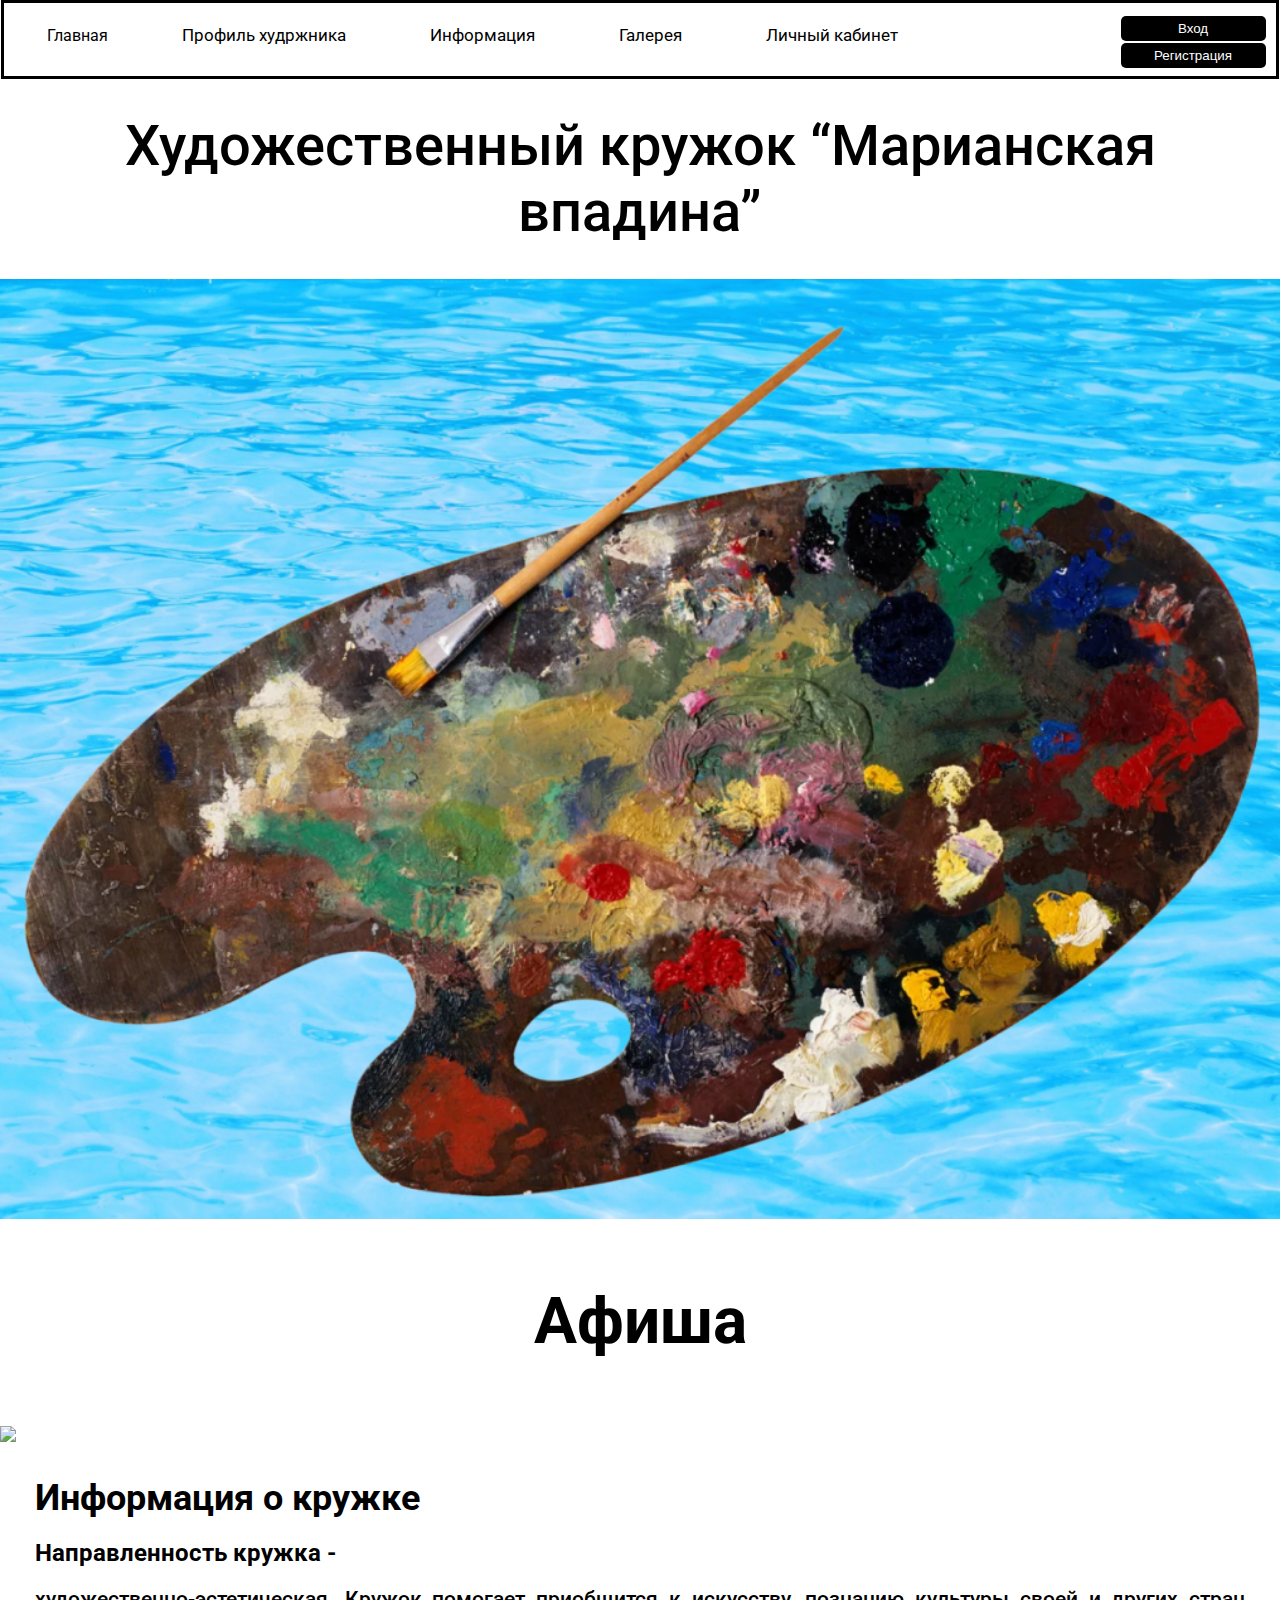
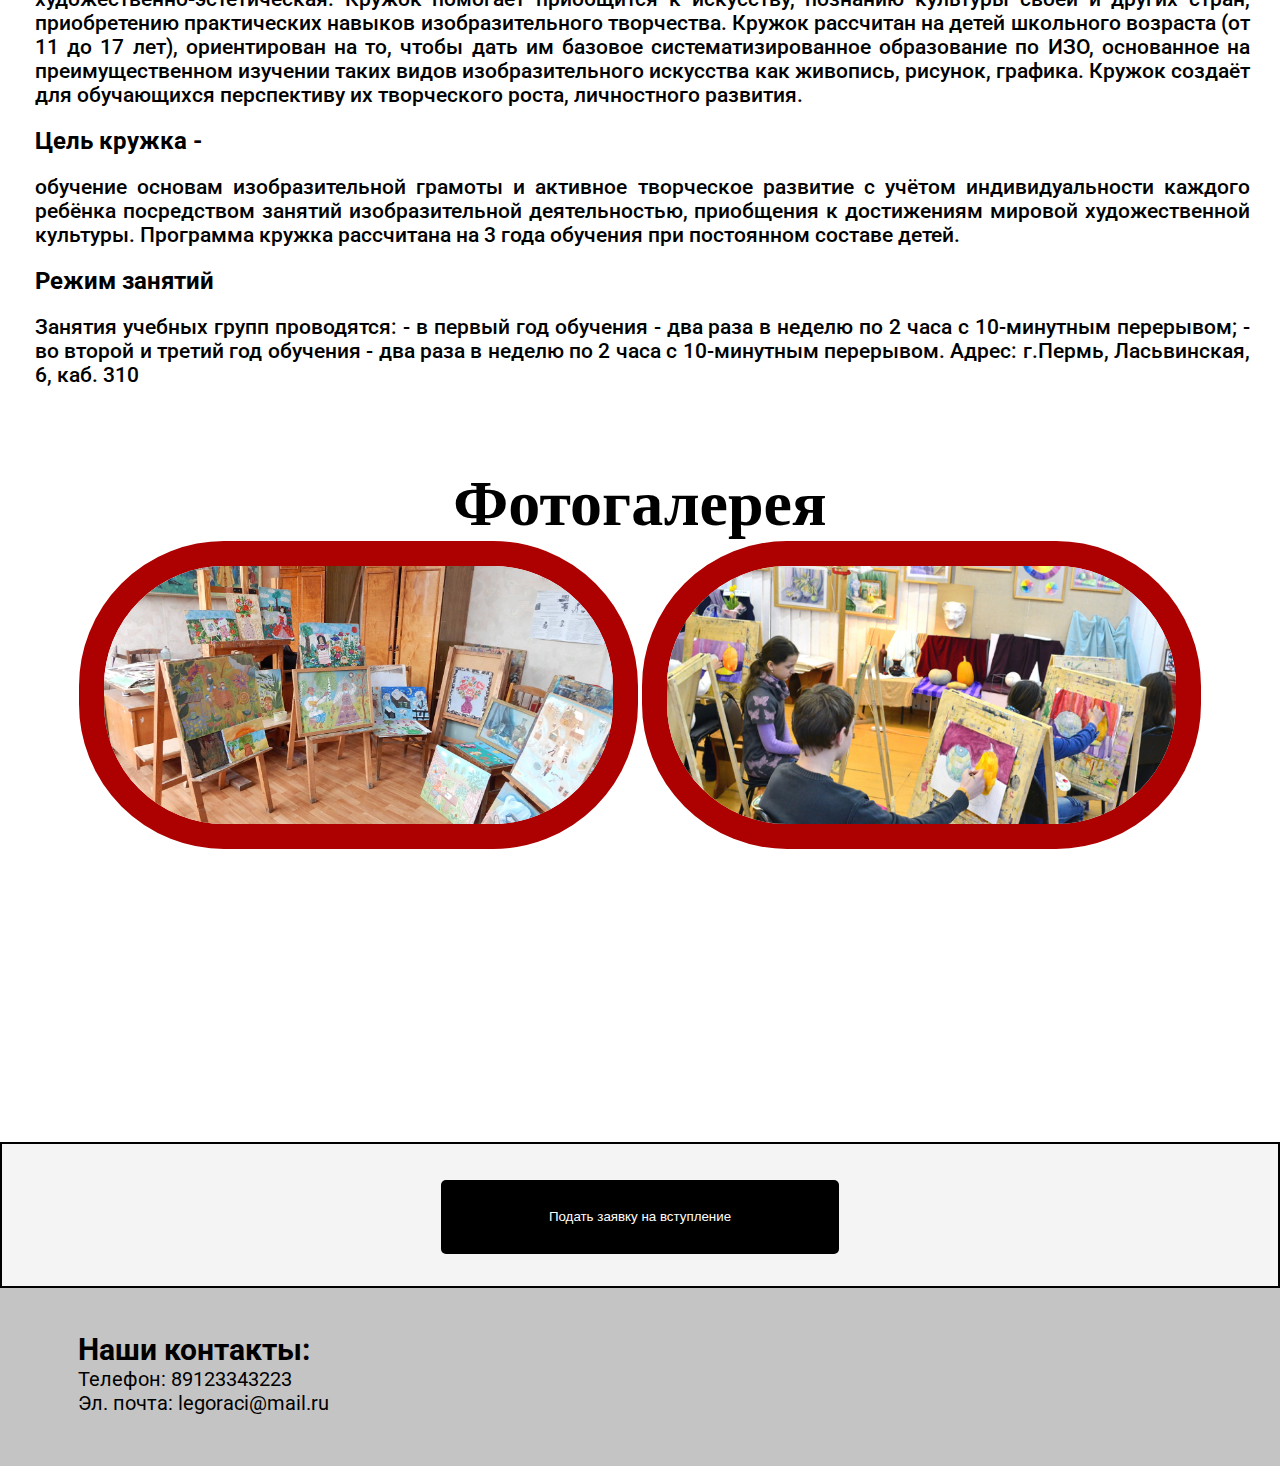
==== index.html @ 508a038b "Add files via upload" ====
<!DOCTYPE html>
<head>
    <meta charset="UTF-8">
    <meta name="viewport" content="width=device-width, initial-scale=1.0">
    <title>MySite</title>
    <link rel="stylesheet" href="css/style.css">
    <link href="https://fonts.googleapis.com/css2?family=Roboto:wght@500&display=swap" rel="stylesheet">
	<link href="https://fonts.googleapis.com/css2?family=Roboto:wght@500&family=Saira&display=swap" rel="stylesheet">
</head>

<body>
	<header>
		<ul class="list">
                        <li class="item">
                            Главная
                        <li class="item">
                            <a href="Page2.html" class="item-link">Профиль худржника</a></li>
                        <li class="item">
                            <a href="Page3.html" class="item-link">Информация</a></li>
                        <li class="item">
                            <a href="Page4.html" class="item-link">Галерея</a></li>
                        <li class="item">
                            <a href="Page5.html" class="item-link">Личный кабинет</a></li>
        </ul>
        <section class="buttons">
        <button class="but">Вход</button>
        <button class="but2">Регистрация</button>
        </section>
    </header>
    <article class="logo">
    	<h2>Художественный кружок “Марианская впадина”</h2>
            <section class="logoimg">
        	   <img src="img/Page1/1.png">
            </section>
    </article>
    <article class="afisha">
    	<section class="aflogo">
    		<h2>Афиша</h2>
    	</section>
    	<section class="afimg">
    		<img src="img/page1/2.png">
    	</section>
    </article>
    <article class="information">
    	<section class="infosec">
    		<section class="inf">
			<h1>Информация о кружке</h1>

			<h2>Направленность кружка -</h2>

			художественно-эстетическая. Кружок помогает приобщится к искусству, познанию культуры своей и других стран, приобретению практических навыков изобразительного творчества.
			Кружок рассчитан на детей школьного возраста (от 11 до 17 лет), ориентирован на то, чтобы дать им базовое систематизированное образование по ИЗО, основанное на преимущественном изучении таких видов изобразительного искусства как живопись, рисунок, графика. 
			Кружок создаёт для обучающихся перспективу их творческого роста, личностного развития.

			<h2>Цель кружка -</h2>

			обучение основам изобразительной грамоты и активное творческое развитие с учётом индивидуальности каждого ребёнка посредством занятий изобразительной деятельностью, приобщения к достижениям мировой художественной культуры.
			Программа кружка рассчитана на 3 года обучения при постоянном составе детей. 

			<h2>Режим занятий</h2>

			Занятия учебных групп проводятся:
			- в первый год обучения - два раза в неделю по 2 часа с 10-минутным перерывом;
			- во второй и третий год обучения - два раза в неделю по 2 часа с 10-минутным
			перерывом.
			Адрес: г.Пермь, Ласьвинская, 6, каб. 310

    		</section>
    		<section class="photo">
    			<h2>Фотогалерея</h2>
                    <section class="imgsec">
        			<img src="img/Page1/4.png">
        			<img src="img/Page1/5.png">
                    </section>
    		</section>
    	</section>
    </article>
   	 <article class="zayava">
    	<button>Подать заявку на вступление</button>
    </article>
    <footer>
    	<section class="footerinfo">
    		<h2>Наши контакты:</h2>
			Телефон: 89123343223<p>
			Эл. почта: legoraci@mail.ru
    	</section>
    </footer>
</body>

</html>
---- css/style.css ----
* {
	margin: 0px auto 0px auto;
}
body{
	margin: 0;
	max-width: 1440px;
}
.item{
	display: inline;
	flex-direction: row;
	align-items: flex-start;
}
.item-link{
	color:black;
	text-decoration: none;
	margin-left: 70px;
	margin-right:10px;
	font-size: 17px;
	line-height: 14px;

}
.list{
	padding-left: 43px;
	padding-top: 23px;
	margin: 0;
	font-size: 16px;
}
header{	
	display: flex;
	font-family: Roboto;
	font-style: normal;
	font-weight: normal;
	height: 73px;
	border: 3px solid #000000;
	max-width: 1434px;
	width: 99.3%;
}
.buttons{
	padding-top: 13px;
}
.but,.but2{
	border: none;
	border-radius: 5px;
	background: black !important;
	color: white;
	margin-left: 64px;
	height: 46px;
	width: 140px;
}
.logoimg>img{
	display: flex;
    max-height: 1139px;
    max-width: 1440px;
    width: 100%;
}
.logo>h2{
	padding-top: 34px;
	padding-bottom: 34px;
	text-align: center;
	font-family: Roboto;
	font-style: normal;
	font-weight: 500;
	font-size: 56px;
}
.aflogo{
	height: 207px;
}
.aflogo>h2{
	padding-top: 65px;
	text-align: center;
	font-family: Roboto;
	font-style: normal;
	font-weight: bold;
	font-size: 64px;
}
.afimg>img{
	display: flex;
	max-height: 1139px;
    max-width: 1440px;
	width: 100%;
}
.information{
	max-width: 1440px;
	height: 1300px;
	width: 100%
}
.infosec{
	display: flex;
	background-image: url("https://sun9-53.userapi.com/i1jUUm5dBcCnN9PlJH2pIGy9Jk7ChJt-pm8dsA/E_zJJpRBofk.jpg");
    background-position: center;
    background-repeat: no-repeat;
    background-size: cover;
    height: 1300px;
    max-width: 1440px;
    width: 100%;
}
.inf{
	text-align:justify; 
	margin: 35px;
	margin-right: 30px;
	font-family: Roboto;
	font-style: normal;
	font-weight: 500;
	font-size: 21px;
}
.inf>h1{
	font-family: Roboto;
	font-style: normal;
	font-weight: bold;
	font-size: 36px;

}
.inf>h2{
	padding-top: 20px;
	padding-bottom: 20px;
	font-family: Roboto;
	font-style: normal;
	font-weight: bold;
	font-size: 24px;
}
.imgsec>img{
	border-radius: 145px;
	border: 25px solid #AD0000;
	width: 800px;
	height: 409px;
	margin: 55px;
}
.photo>h2{
	padding-top: 45px;
	font-family: Red Rose;
	font-style: normal;
	font-weight: bold;
	font-size: 64px;
	text-align: center;
}
.zayava{
	text-align: center;
	max-width: 1440px;
	height: 146px;
	padding-top: 36px;
	background: rgba(218, 218, 218, 0.3);
	border: 2px solid #000000;
	box-sizing: border-box;
}
.zayava>button{
	border: none;
	border-radius: 5px;
	background: black !important;
	color: white;
	height: 74px;
	width: 398px;
}
footer{ 
	max-width: 1440px;
	width: 100%;
	height: 178px;
	background: #C4C4C4;
}
.footerinfo{
	padding-left: 78px;
	padding-top: 44px;
	font-family: Roboto;
	font-style: normal;
	font-weight: normal;
	font-size: 20px;

}
@media(max-width: 1385px){
	.infosec{
		 flex-direction: column;
	}
	.imgsec>img{
		margin: auto;
		width: 509px;
		height: 258px;
	}
	.but,.but2{
		height:25px;
		width: 145px;
		margin: 0px;
	}
	.but2{
		margin-top: 2px;
	}
	.buttons{
		width: 145px;
		margin-right: 10px;
	}
}
@media(max-width: 1122px){
	.infosec{
		height: 1500px;
	}
	.information{
		height: 1500px;
	}
	.but{
		margin: 0px;
	}
	.but2{
		margin-top: 2px;
	}
	.buttons{
		margin-right: 10px;
	}
	.imgsec>img{
		display: flex;
		max-width: 509px;
		max-height: 258px;
	}
}
@media(max-width: 768px){
	.information{
		height: 1650px;
	}
	.infosec{
		height: 1650px;
	}
}
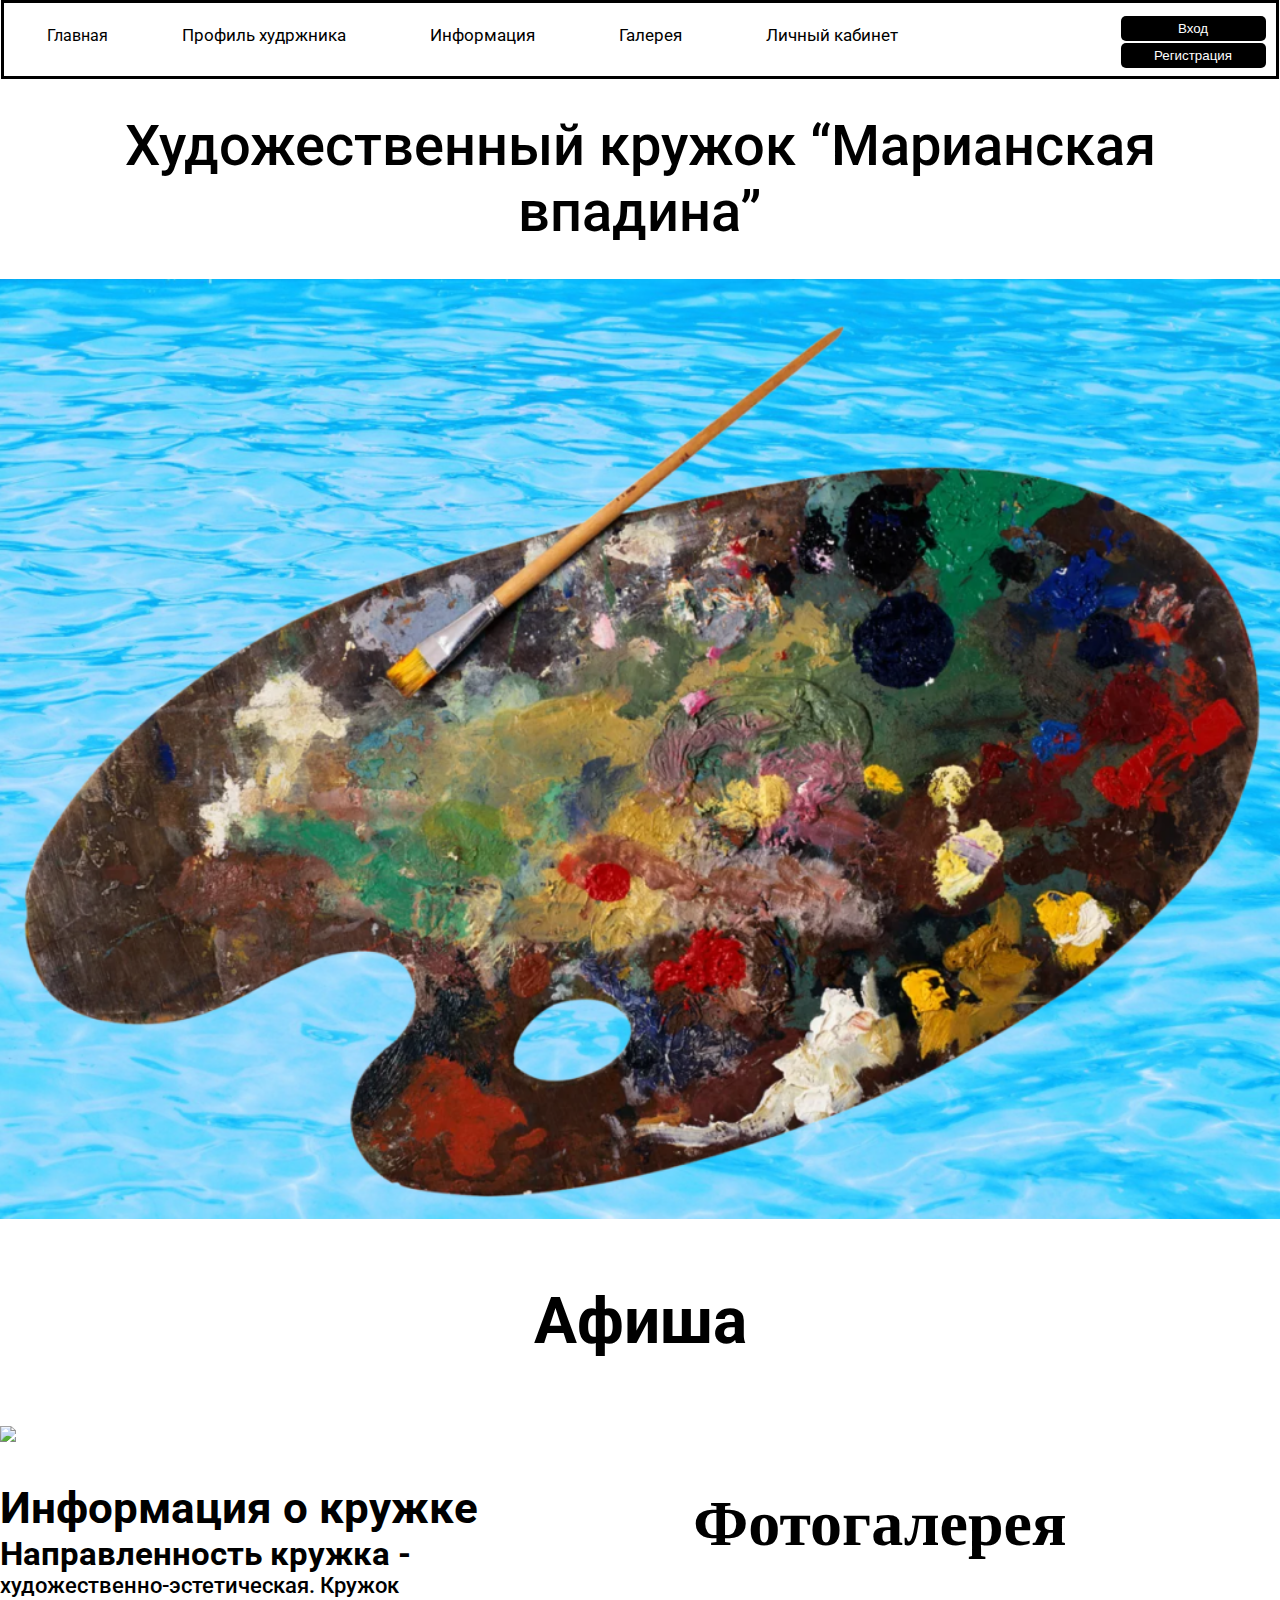
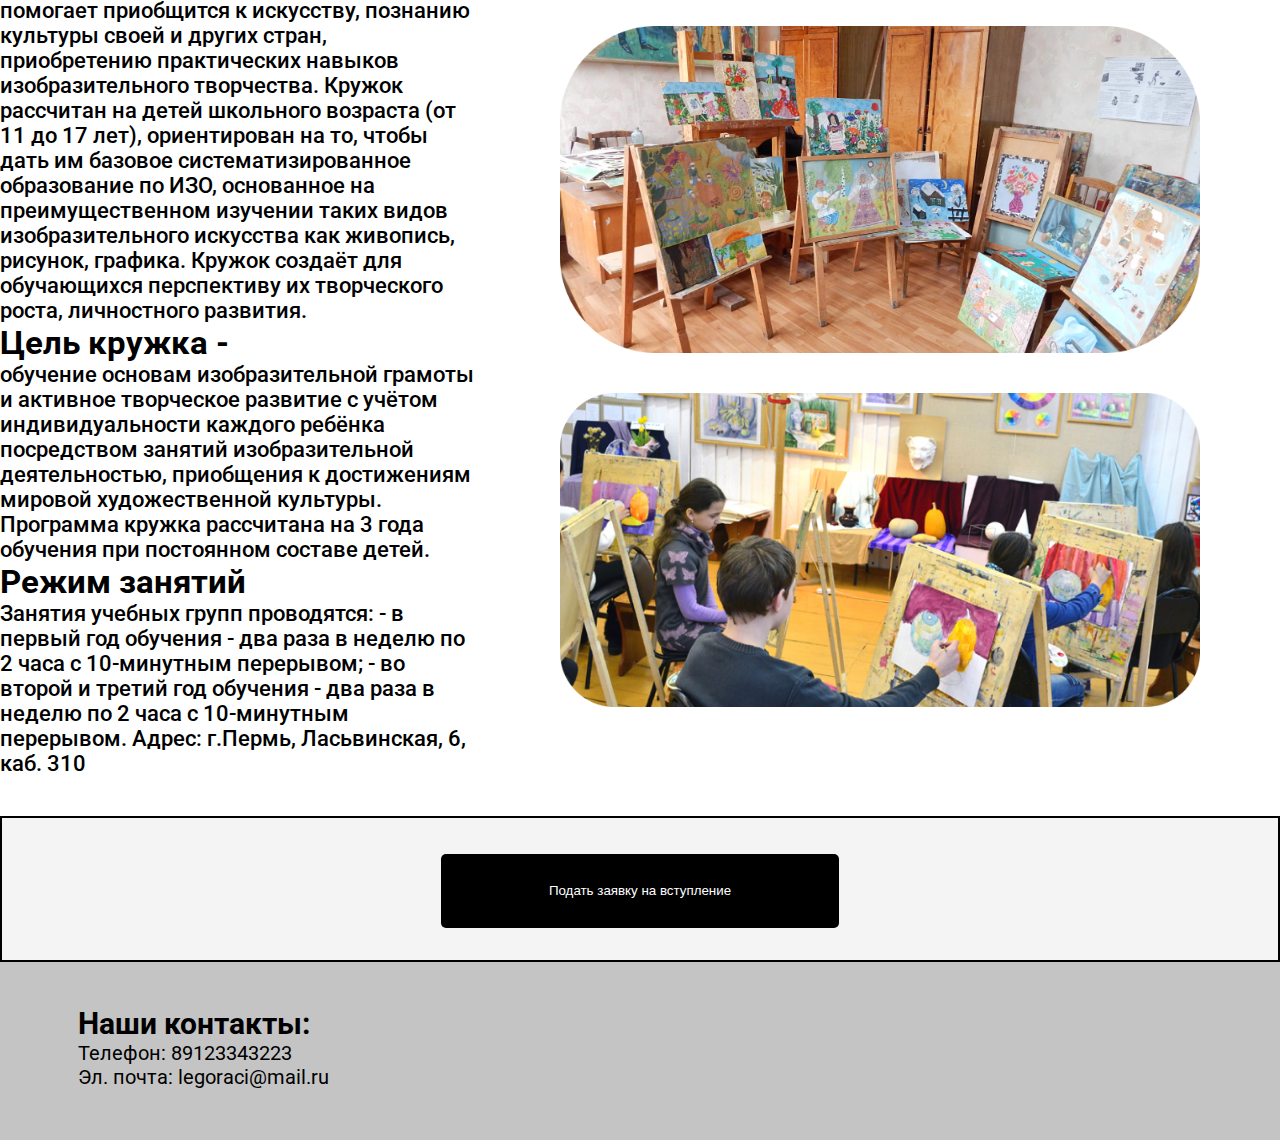
==== commit e049e7e8: "Add files via upload" ====
--- a/index.html
+++ b/index.html
@@ -11,8 +11,7 @@
 <body>
 	<header>
 		<ul class="list">
-                        <li class="item">
-                            Главная
+                        <li class="item">Главная</li>
                         <li class="item">
                             <a href="Page2.html" class="item-link">Профиль худржника</a></li>
                         <li class="item">
@@ -68,10 +67,8 @@
     		</section>
     		<section class="photo">
     			<h2>Фотогалерея</h2>
-                    <section class="imgsec">
         			<img src="img/Page1/4.png">
         			<img src="img/Page1/5.png">
-                    </section>
     		</section>
     	</section>
     </article>
--- a/css/style.css
+++ b/css/style.css
@@ -3,7 +3,6 @@
 }
 body{
 	margin: 0;
-	max-width: 1440px;
 }
 .item{
 	display: inline;
@@ -80,58 +79,32 @@
 	width: 100%;
 }
 .information{
+	display: flex; 
+	background-image: url("https://sun9-53.userapi.com/i1jUUm5dBcCnN9PlJH2pIGy9Jk7ChJt-pm8dsA/E_zJJpRBofk.jpg"); 
+	background-position: center; 
+	background-repeat: no-repeat; 
+	background-size: cover; 
 	max-width: 1440px;
-	height: 1300px;
-	width: 100%
+}
+.inf{
+	padding-top: 40px;
+	padding-bottom: 40px;
+	max-width:480px;
+	width: 95%;
+	font-family: Roboto;
+	font-style: normal;
+	font-weight: 500;
+	font-size: 22px;
 }
 .infosec{
 	display: flex;
-	background-image: url("https://sun9-53.userapi.com/i1jUUm5dBcCnN9PlJH2pIGy9Jk7ChJt-pm8dsA/E_zJJpRBofk.jpg");
-    background-position: center;
-    background-repeat: no-repeat;
-    background-size: cover;
-    height: 1300px;
-    max-width: 1440px;
-    width: 100%;
-}
-.inf{
-	text-align:justify; 
-	margin: 35px;
-	margin-right: 30px;
-	font-family: Roboto;
-	font-style: normal;
-	font-weight: 500;
-	font-size: 21px;
-}
-.inf>h1{
-	font-family: Roboto;
-	font-style: normal;
-	font-weight: bold;
-	font-size: 36px;
-
-}
-.inf>h2{
-	padding-top: 20px;
-	padding-bottom: 20px;
-	font-family: Roboto;
-	font-style: normal;
-	font-weight: bold;
-	font-size: 24px;
-}
-.imgsec>img{
-	border-radius: 145px;
-	border: 25px solid #AD0000;
-	width: 800px;
-	height: 409px;
-	margin: 55px;
-}
-.photo>h2{
-	padding-top: 45px;
-	font-family: Red Rose;
-	font-style: normal;
-	font-weight: bold;
-	font-size: 64px;
-	text-align: center;
+}
+.photo>img{
+	padding: 20px;
+	display: flex;
+	max-width: 800px;
+	max-height: 409px;
+	width: 80%;
 }
 .zayava{
 	text-align: center;
@@ -150,6 +123,15 @@
 	height: 74px;
 	width: 398px;
 }
+.photo>h2{
+	padding-top: 45px;
+	padding-bottom: 45px;
+	font-family: Red Rose;
+	font-style: normal;
+	font-weight: bold;
+	font-size: 64px;
+	text-align: center;
+}
 footer{ 
 	max-width: 1440px;
 	width: 100%;
@@ -166,14 +148,8 @@
 
 }
 @media(max-width: 1385px){
-	.infosec{
-		 flex-direction: column;
-	}
-	.imgsec>img{
-		margin: auto;
-		width: 509px;
-		height: 258px;
-	}
+
+
 	.but,.but2{
 		height:25px;
 		width: 145px;
@@ -188,11 +164,12 @@
 	}
 }
 @media(max-width: 1122px){
+	.inf{
+	max-width:1440px;
+	width: 95%;
+	}
 	.infosec{
-		height: 1500px;
-	}
-	.information{
-		height: 1500px;
+		 flex-direction: column;
 	}
 	.but{
 		margin: 0px;
@@ -203,17 +180,46 @@
 	.buttons{
 		margin-right: 10px;
 	}
-	.imgsec>img{
-		display: flex;
-		max-width: 509px;
-		max-height: 258px;
-	}
 }
 @media(max-width: 768px){
-	.information{
-		height: 1650px;
-	}
-	.infosec{
-		height: 1650px;
-	}
-}
+	body{
+		max-width: 767px;
+	}
+}
+@media(max-width: 705px){
+.item{
+		display:block;
+		 flex-direction: column;
+		 padding-top: 10px;
+	}
+.item-link{
+	margin-left: 0px;
+	margin-right:0px;
+
+}
+.list{
+	padding-left: 25px;
+	font-size: 28px;
+	font-weight: bold;
+}
+header{	
+	height: 270px;
+	display: flex;
+	justify-content: space-between;
+	}
+.buttons{
+	padding-top: 60px;
+	padding-right: 70px;
+	margin-left: 0px;
+}
+.but,.but2{
+	height: 76px;
+	width: 210px;
+}
+}
+@media(max-width: 663px){
+	body{
+		min-width: 700px;
+		width: 100%;
+	}
+}
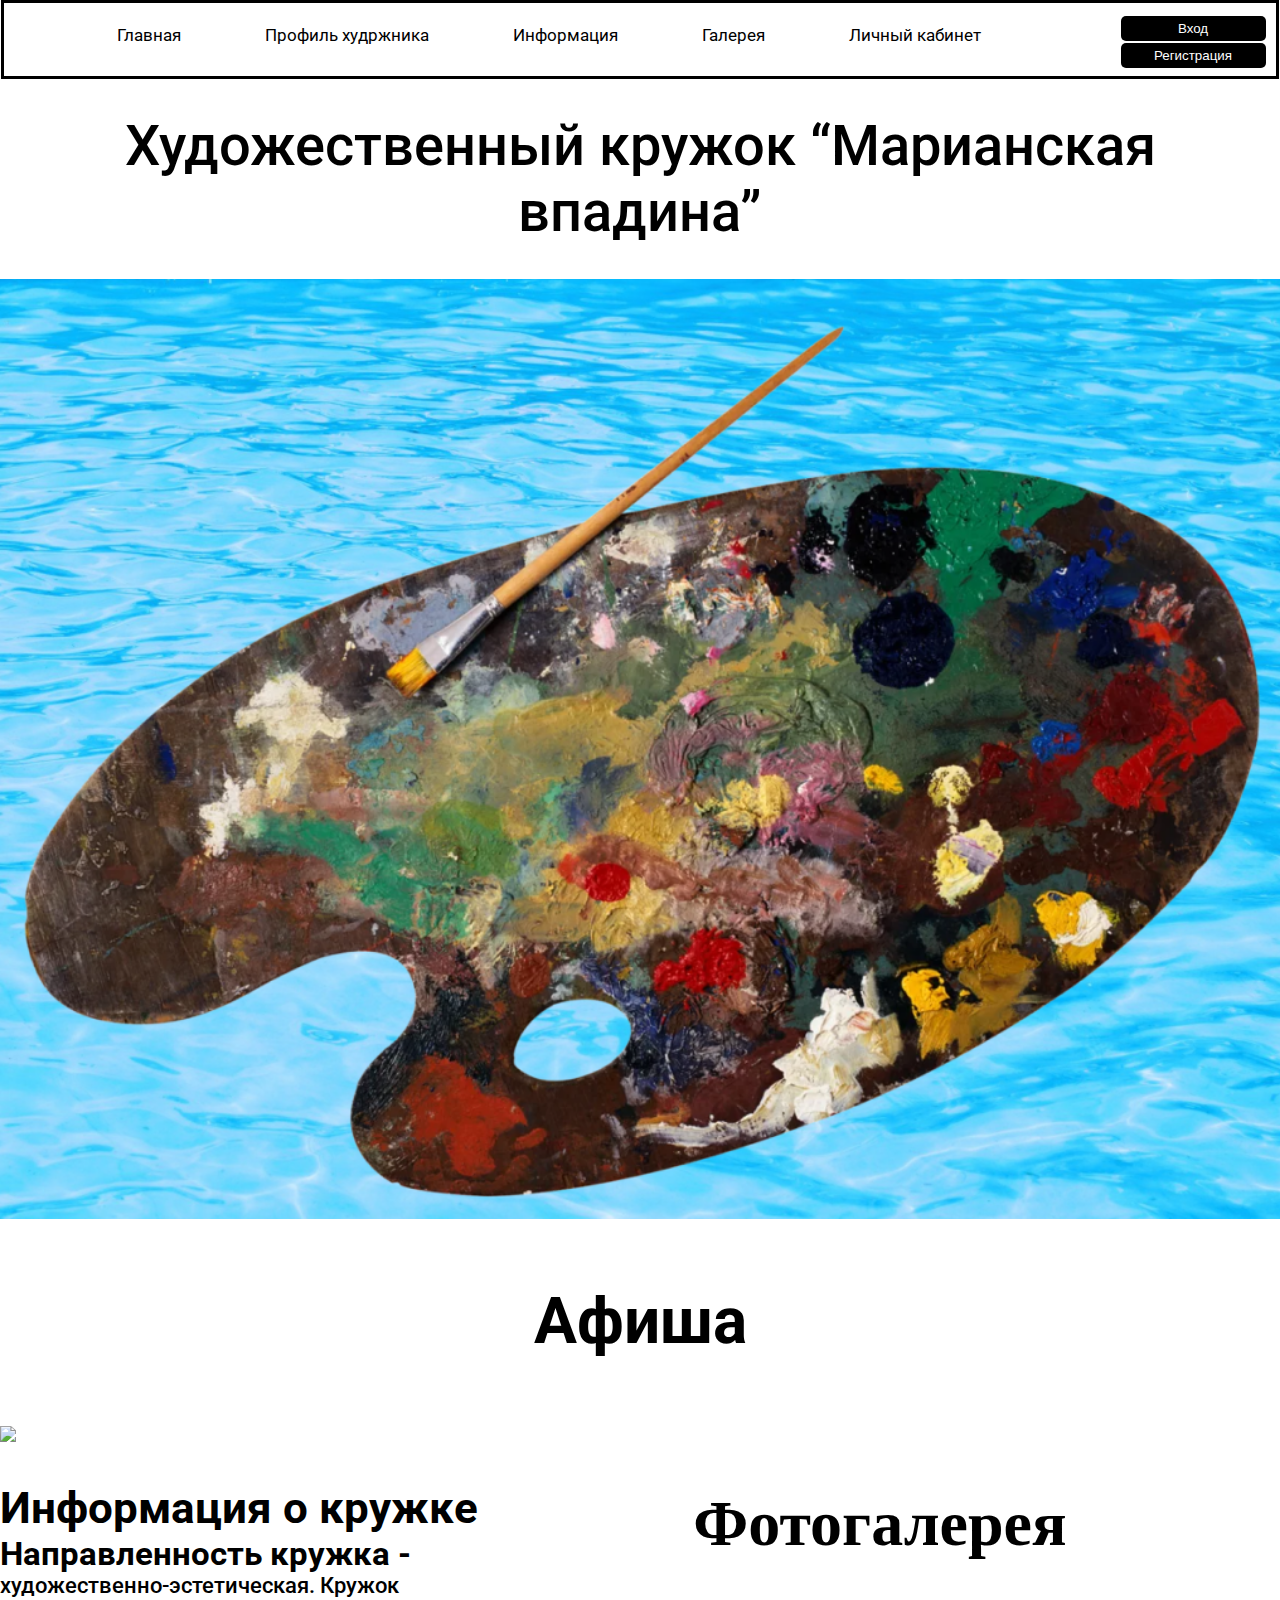
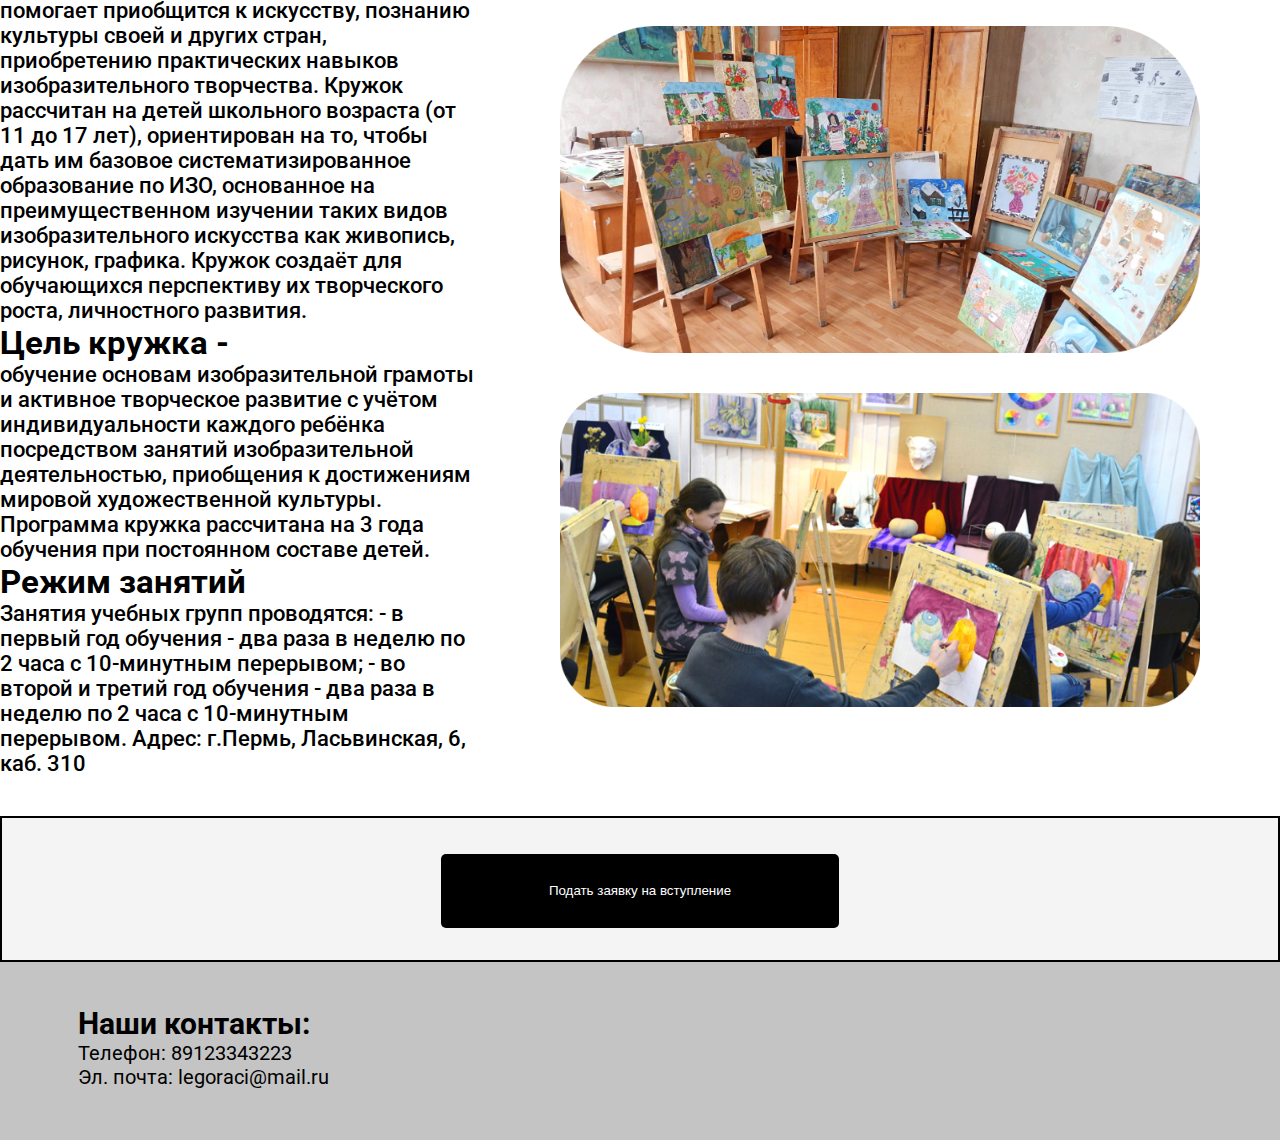
==== commit e3000dc4: "Add files via upload" ====
--- a/index.html
+++ b/index.html
@@ -11,7 +11,7 @@
 <body>
 	<header>
 		<ul class="list">
-                        <li class="item">Главная</li>
+                        <li class="item"><a href="index.html" class="item-link">Главная</a></li></li>
                         <li class="item">
                             <a href="Page2.html" class="item-link">Профиль худржника</a></li>
                         <li class="item">
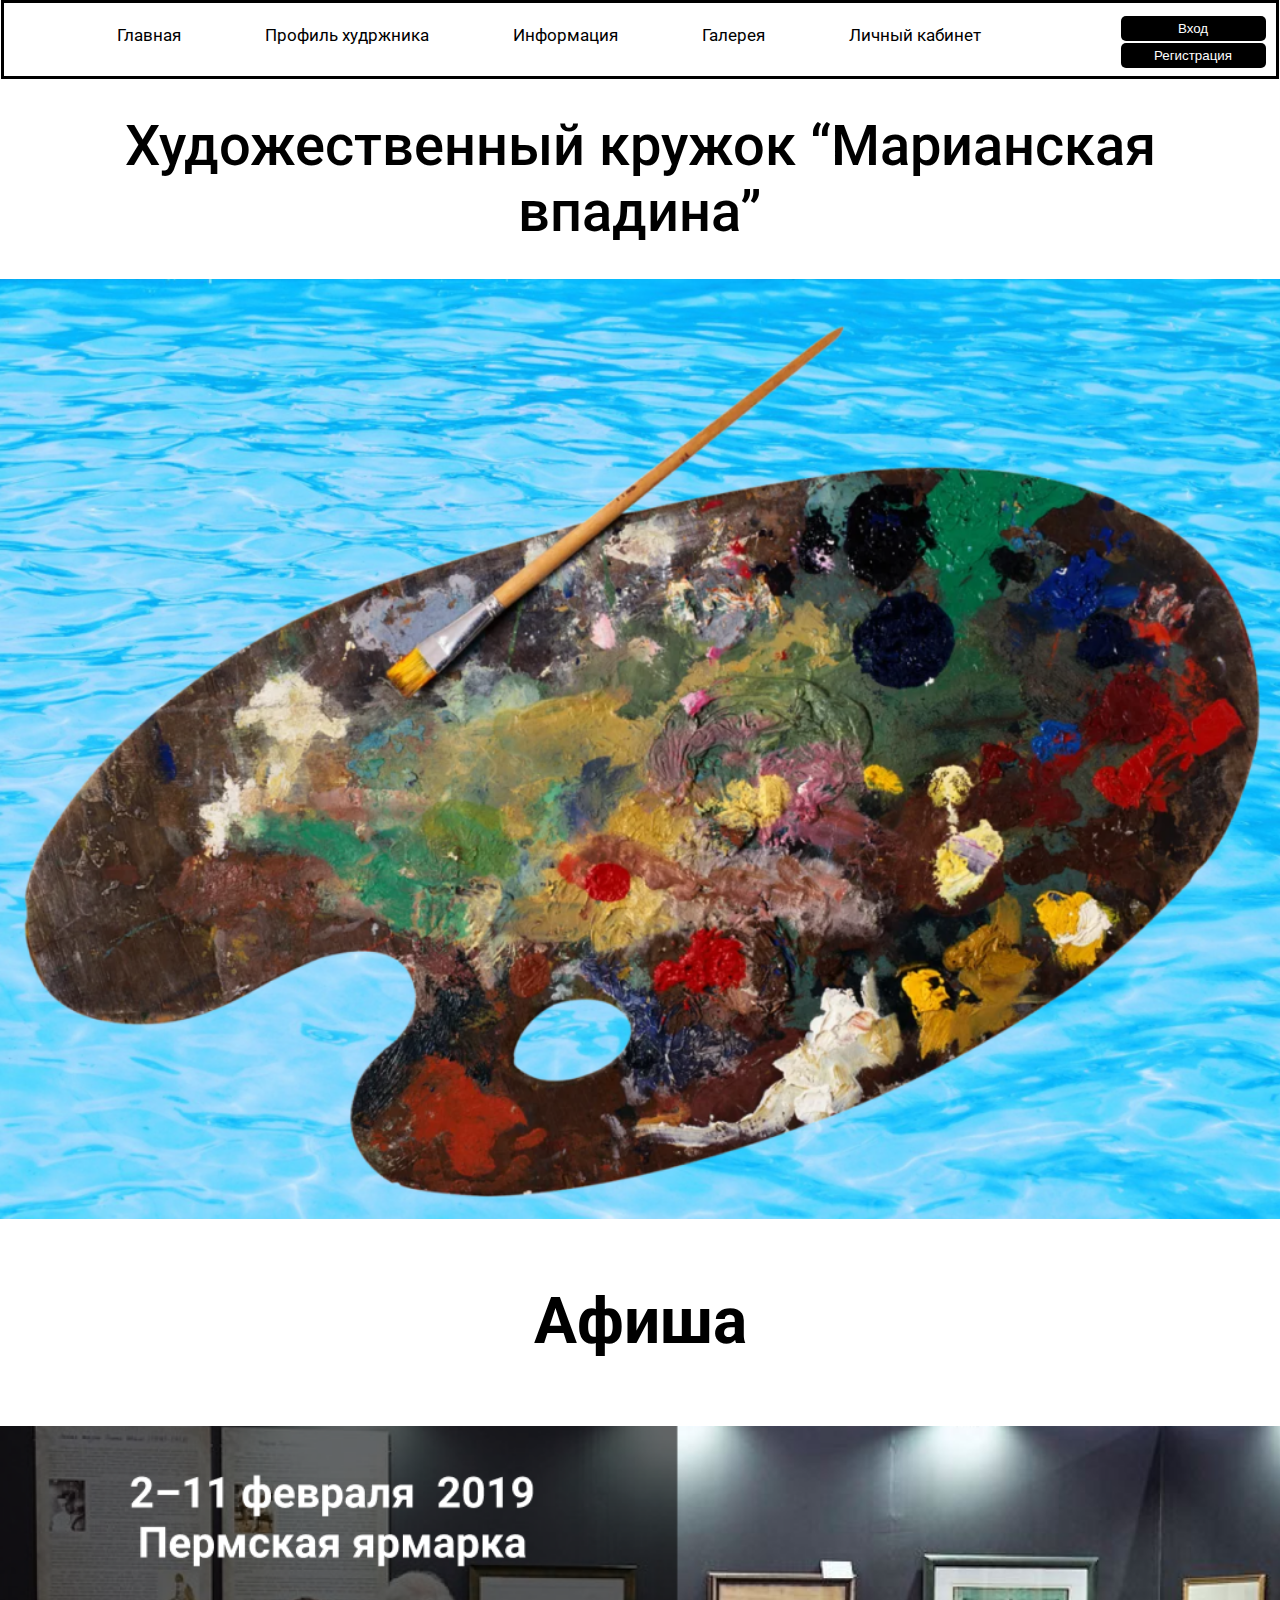
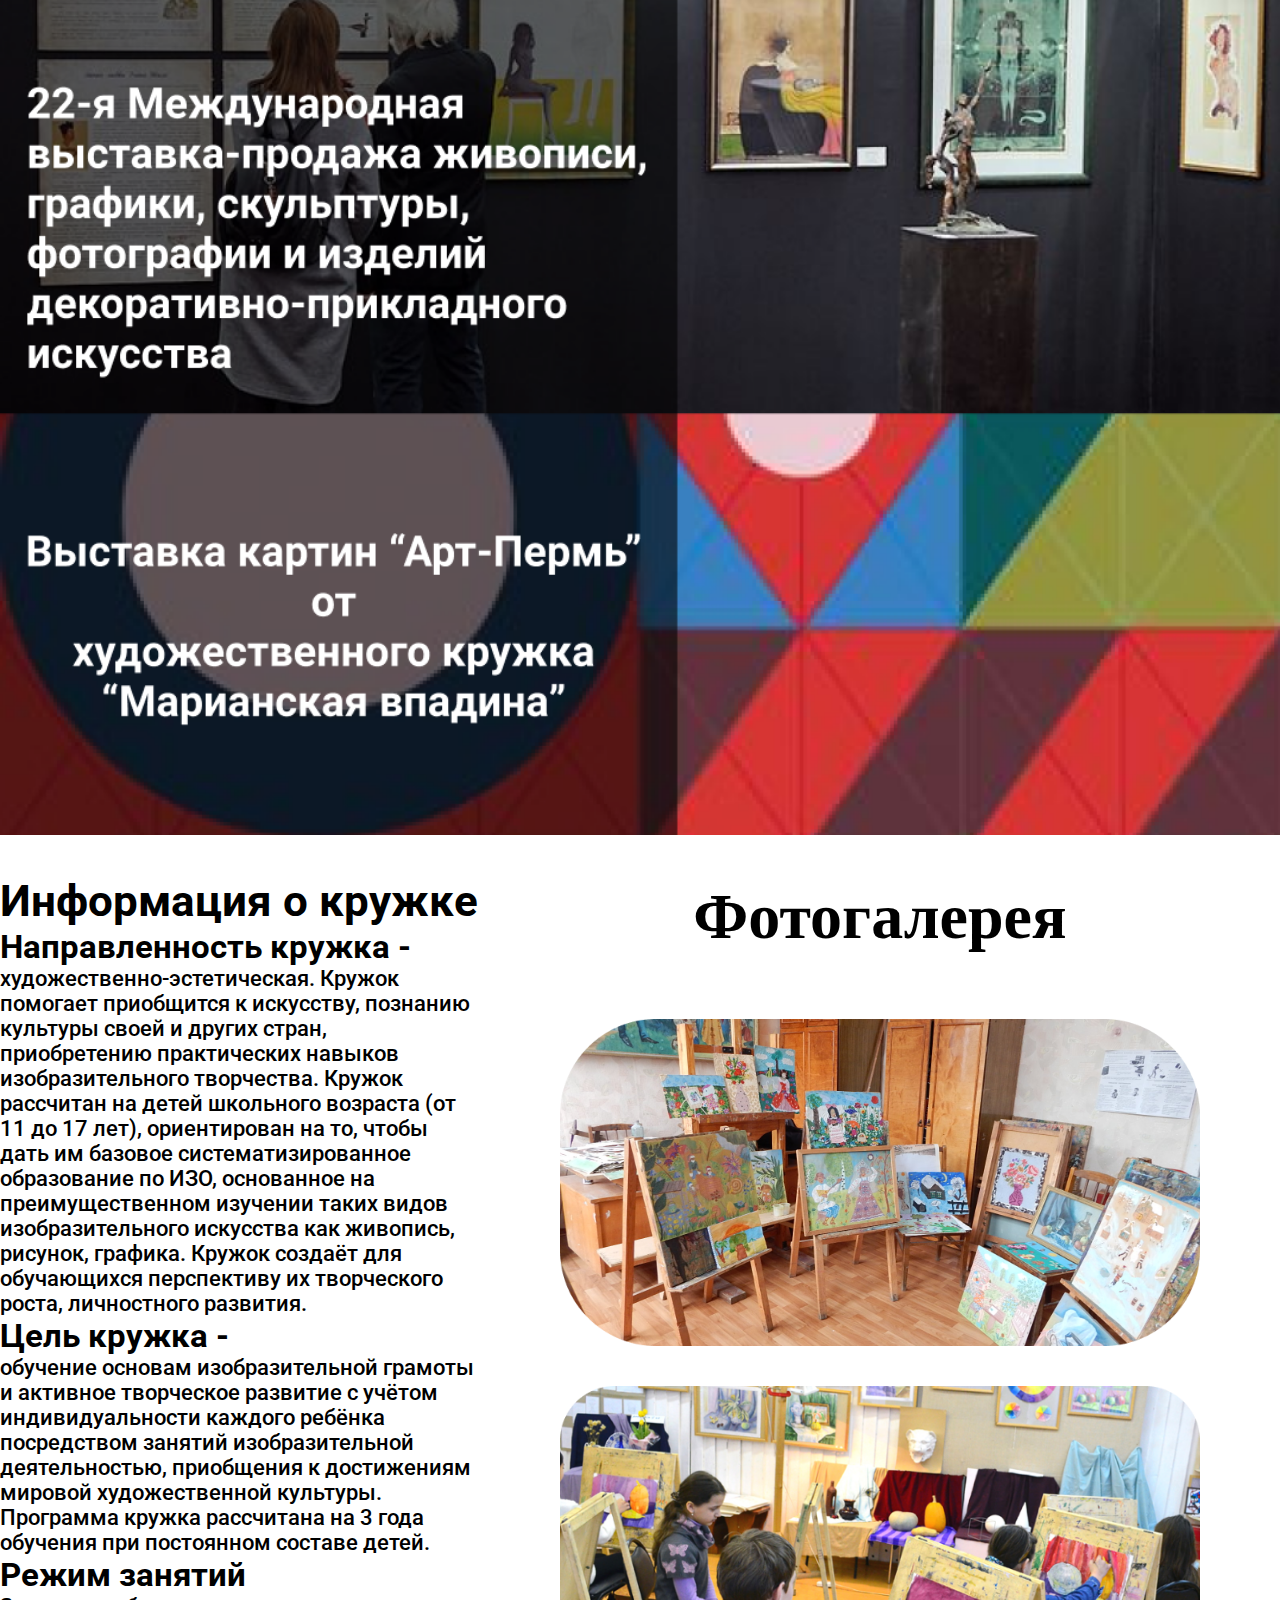
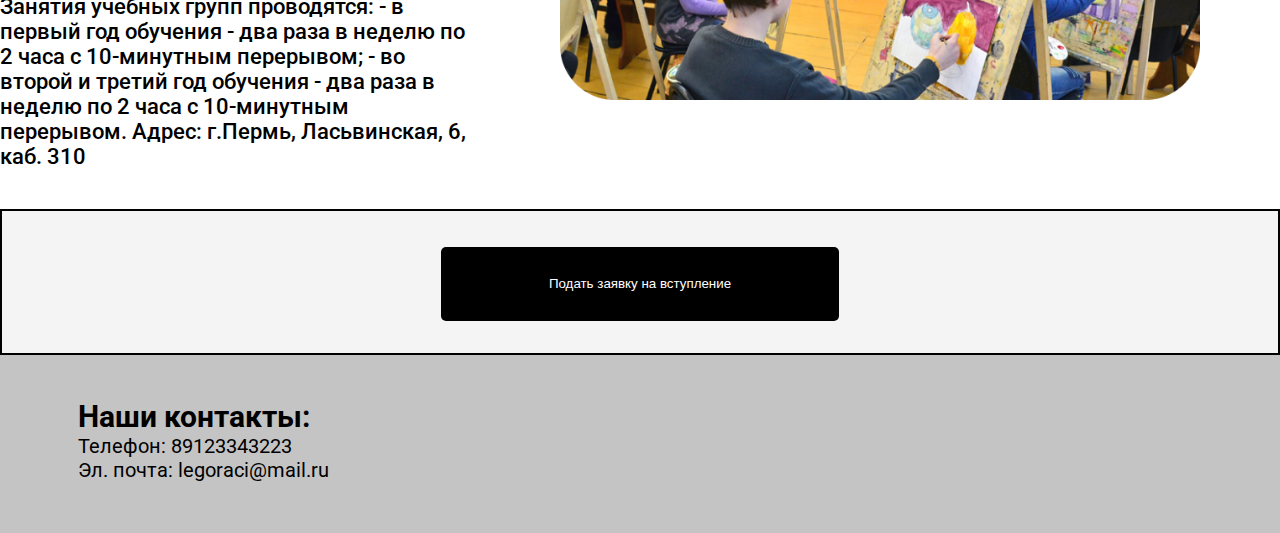
==== commit b424411c: "Add files via upload" ====
--- a/index.html
+++ b/index.html
@@ -37,7 +37,7 @@
     		<h2>Афиша</h2>
     	</section>
     	<section class="afimg">
-    		<img src="img/page1/2.png">
+    		<img src="img/Page1/2.png">
     	</section>
     </article>
     <article class="information">
--- a/css/style.css
+++ b/css/style.css
@@ -186,7 +186,7 @@
 		max-width: 767px;
 	}
 }
-@media(max-width: 705px){
+@media(max-width: 1175px){
 .item{
 		display:block;
 		 flex-direction: column;
@@ -220,6 +220,6 @@
 @media(max-width: 663px){
 	body{
 		min-width: 700px;
-		width: 100%;
-	}
-}
+		width: 99%;
+	}
+}
